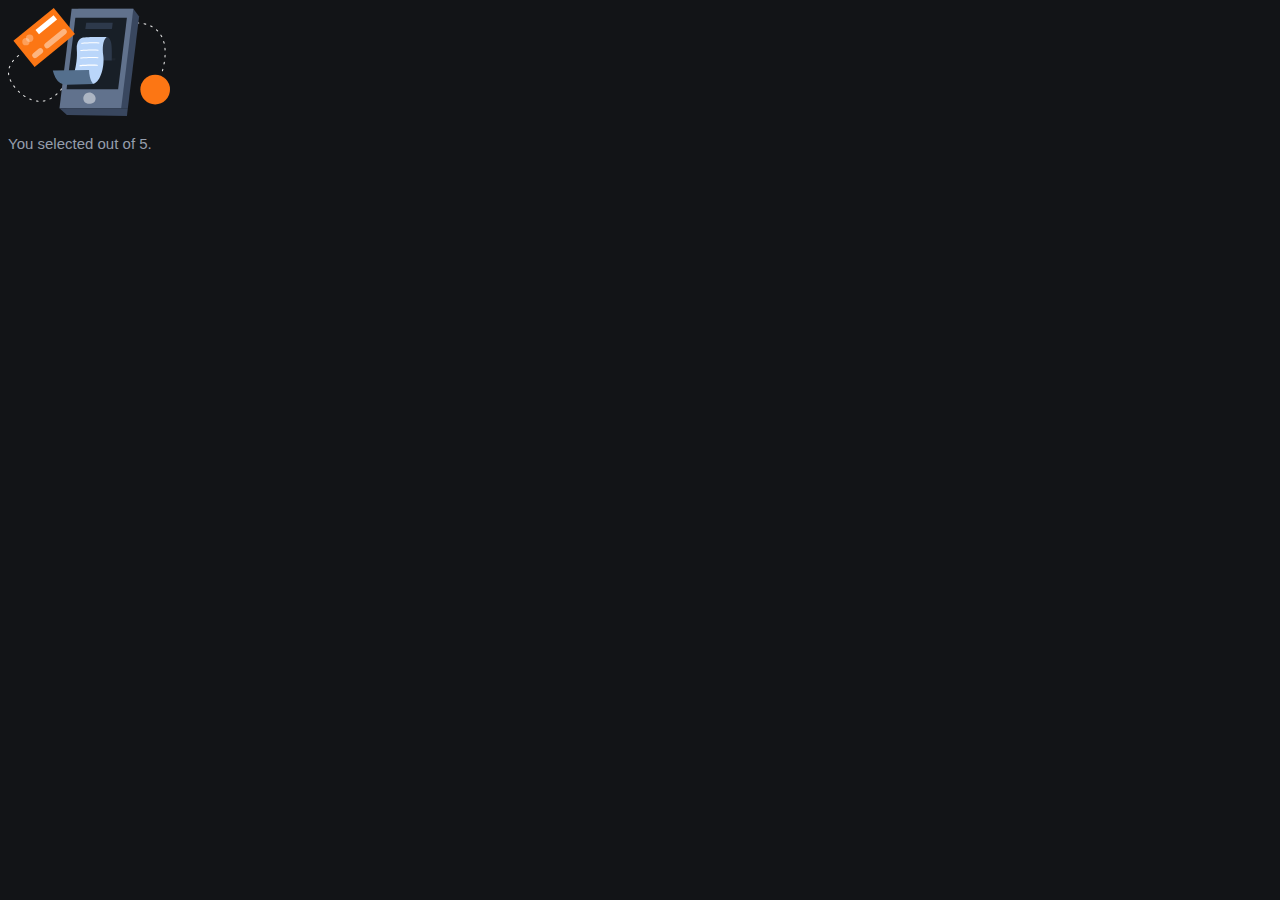
==== thank-you.html @ 22806b66 "updates" ====
<!DOCTYPE html>
<html lang="en">
<head>
    <meta charset="UTF-8">
    <meta http-equiv="X-UA-Compatible" content="IE=edge">
    <meta name="viewport" content="width=device-width, initial-scale=1.0">
    <link rel="stylesheet" href="style.css">
    <title>Document</title>
</head>
<body>
    <div class="ty-container">
        <img src="illustration-thank-you.svg" alt="thank you">
        <p>You selected <span class="show-rating"></span> out of 5.</p>
    </div>
    <script src="script.js"></script>
</body>
</html>
---- style.css ----
:root {
--light-grey: hsl(217, 12%, 63%);
--medium-grey: hsl(216, 12%, 54%);
--dark-blue: hsl(213, 19%, 18%);
--very-dark-blue: hsl(216, 12%, 8%);
--hover-orange: hsl(25, 97%, 53%);
}

body {
    font-family: 'Overpass', sans-serif;
    color: var(--light-grey);
    background-color: var(--very-dark-blue);
}

p {
    font-size: 15px;
}

.container {
    background-color: var(--dark-blue);
    border-radius: 20px;
    overflow: visible;
    position: relative;
    margin: 200px auto 15px auto;
    width: 350px;
    height: 300px;
    padding: 35px; 
}

h1 {
    color: #fff;
}

.rating {
    border-radius: 50%;
    height: 50px;
    width: 50px;
    font-size: 150%;
    cursor: pointer;
    background-color: var(--very-dark-blue);
    color: var(--light-grey);
    border: none;
    text-align: center;
}

.rating:hover {
    background-color: var(--hover-orange);
    color: #fff;
}

.rating:active {
    background-color: var(--medium-grey);
    color: #fff;
}

.submit-rating {
    width: 100%;
    color: #fff;
    background-color: var(--hover-orange);
    border: none;
    border-radius: 25px;
    height: 50px;
    font-size: 125%;
    cursor: pointer;
    margin-top: 20px;
}

.submit-rating:hover {
    background-color: #fff;
    color: var(--hover-orange);
}

.flex-container {
    display: flex;
    justify-content: space-around;
}

.image-circle {
    border-radius: 50%;
    background-color: var(--very-dark-blue);
    width: 30px;
    height: 30px;
    text-align: center;
    padding: 5px;
    display: flex;
    align-items: center;
    justify-content: center;
}

.image-circle img {
    /* width: 50%; */
    height: auto;
}
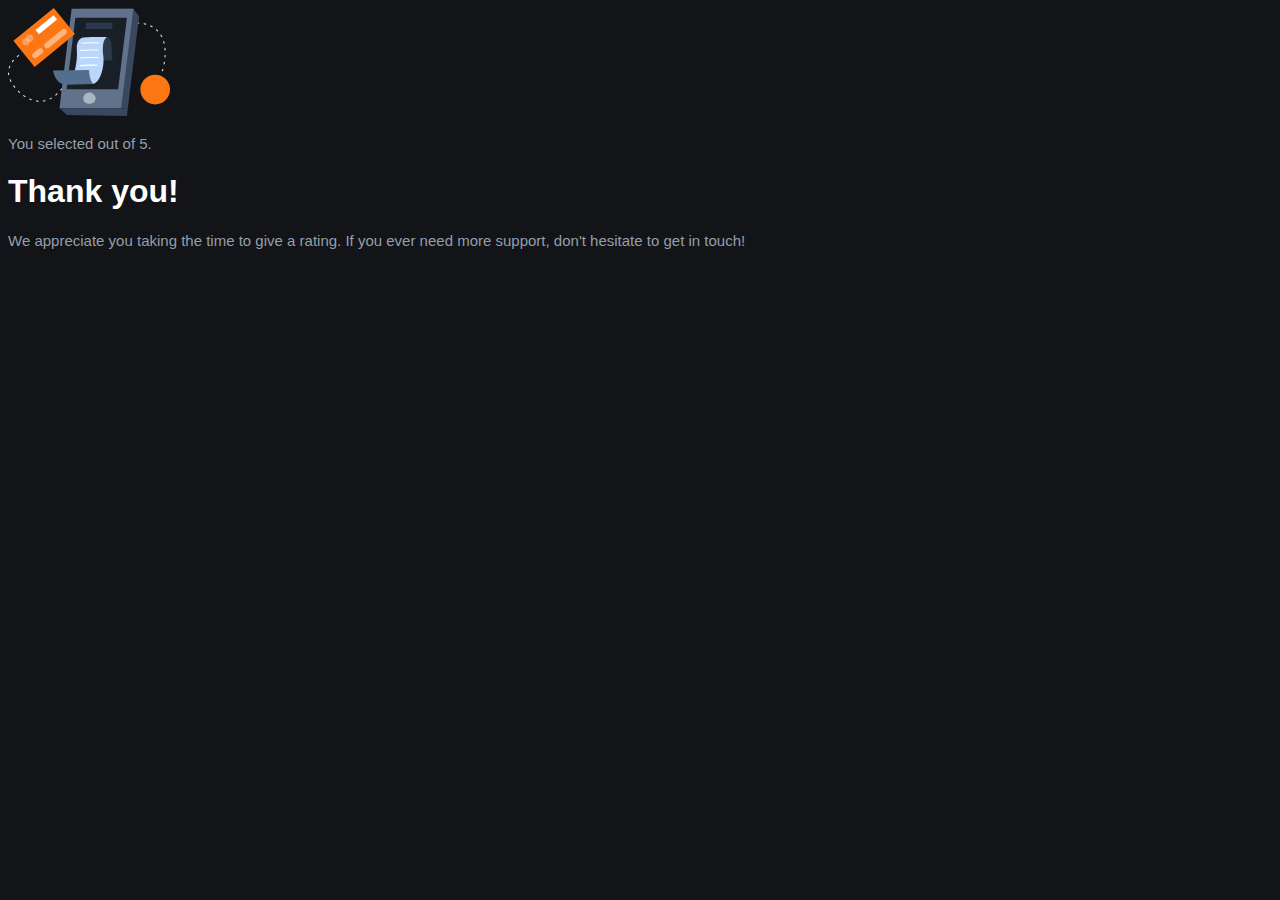
==== commit 7fd6b5cf: "update" ====
--- a/thank-you.html
+++ b/thank-you.html
@@ -1,5 +1,6 @@
 <!DOCTYPE html>
 <html lang="en">
+
 <head>
     <meta charset="UTF-8">
     <meta http-equiv="X-UA-Compatible" content="IE=edge">
@@ -7,11 +8,19 @@
     <link rel="stylesheet" href="style.css">
     <title>Document</title>
 </head>
+
 <body>
     <div class="ty-container">
         <img src="illustration-thank-you.svg" alt="thank you">
-        <p>You selected <span class="show-rating"></span> out of 5.</p>
+        <p>You selected <span id="show-rating"></span> out of 5.</p>
+        <h1>Thank you!</h1>
+        <p>We appreciate you taking the time to give a rating. If you ever need more support, don't hesitate to get in
+            touch!</p>
     </div>
     <script src="script.js"></script>
+    <script>
+        document.getElementById("show-rating").innerHTML = document.cookie;
+    </script>
 </body>
+
 </html>--- a/style.css
+++ b/style.css
@@ -4,6 +4,7 @@
 --dark-blue: hsl(213, 19%, 18%);
 --very-dark-blue: hsl(216, 12%, 8%);
 --hover-orange: hsl(25, 97%, 53%);
+--clicked-gray: #7C8798;
 }
 
 body {
@@ -90,4 +91,9 @@
 .image-circle img {
     /* width: 50%; */
     height: auto;
+}
+
+#selected-button {
+    background-color: #7C8798;
+    color: #fff;
 }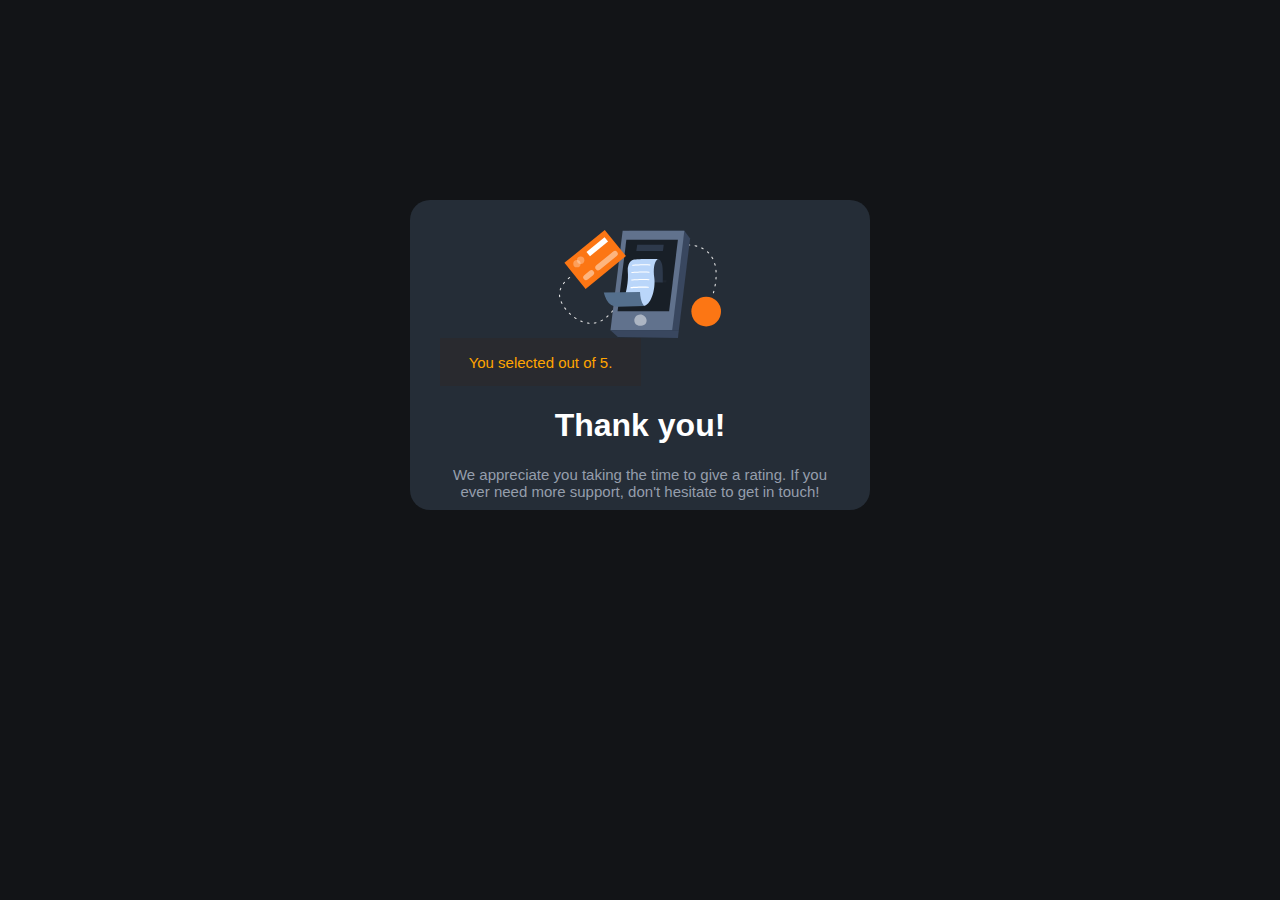
==== commit 9bb33082: "update" ====
--- a/thank-you.html
+++ b/thank-you.html
@@ -11,10 +11,12 @@
 
 <body>
     <div class="ty-container">
-        <img src="illustration-thank-you.svg" alt="thank you">
-        <p>You selected <span id="show-rating"></span> out of 5.</p>
-        <h1>Thank you!</h1>
-        <p>We appreciate you taking the time to give a rating. If you ever need more support, don't hesitate to get in
+        <div class="flex"><img src="illustration-thank-you.svg" alt="thank you" class="margin-0-auto"></div>
+        <div class="very-dark-blue-bg width-200 padding-2">
+            <p class="orange-text center-text">You selected <span id="show-rating"></span> out of 5.</p>
+        </div>
+        <h1 class="center-text">Thank you!</h1>
+        <p class="center-text">We appreciate you taking the time to give a rating. If you ever need more support, don't hesitate to get in
             touch!</p>
     </div>
     <script src="script.js"></script>
--- a/style.css
+++ b/style.css
@@ -96,4 +96,46 @@
 #selected-button {
     background-color: #7C8798;
     color: #fff;
+}
+
+.orange-text {
+    color: orange;
+}
+
+.ty-container {
+    background-color: var(--dark-blue);
+    border-radius: 20px;
+    overflow: visible;
+    position: relative;
+    margin: 200px auto 15px auto;
+    width: 400px;
+    height: 250px;
+    padding: 30px; 
+}
+
+.center-text {
+    text-align: center;
+}
+
+.center-item {
+    align-items: center;
+}
+
+.margin-0-auto {
+    margin: 0 auto;
+}
+
+.flex {
+    display: flex;
+}
+.very-dark-blue-bg {
+    background-color: #292a2f;
+}
+
+.width-200 {
+    width: 200px;
+}
+
+.padding-2 {
+    padding: 0.5px;
 }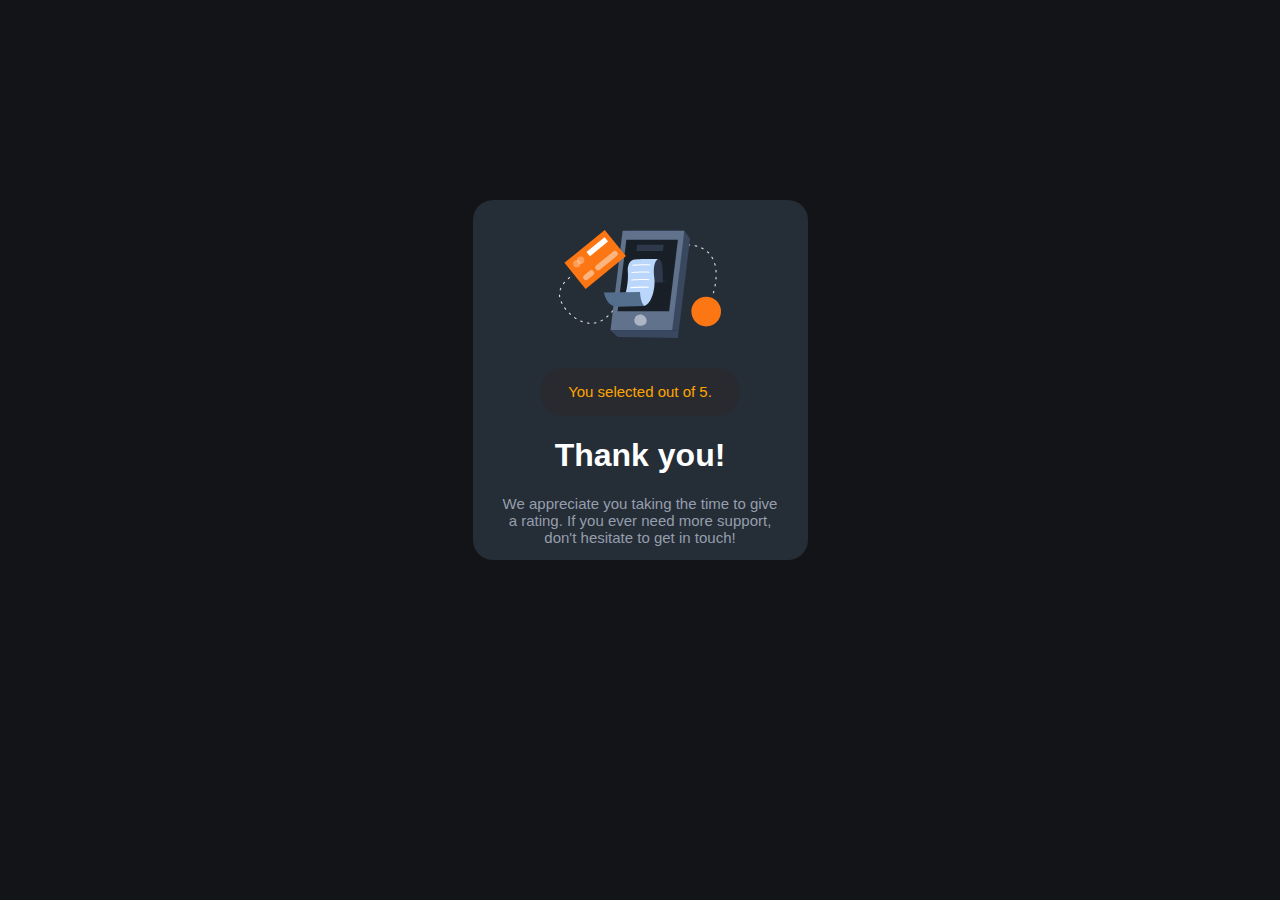
==== commit 94be4fec: "update" ====
--- a/thank-you.html
+++ b/thank-you.html
@@ -11,10 +11,10 @@
 
 <body>
     <div class="ty-container">
-        <div class="flex"><img src="illustration-thank-you.svg" alt="thank you" class="margin-0-auto"></div>
-        <div class="very-dark-blue-bg width-200 padding-2">
-            <p class="orange-text center-text">You selected <span id="show-rating"></span> out of 5.</p>
-        </div>
+        <div class="flex"><img src="illustration-thank-you.svg" alt="thank you" class="margin-0-auto margin-bottom"></div>
+            <div class="very-dark-blue-bg width-200 padding-2 margin-0-auto border-radius-25">
+                <p class="orange-text center-text">You selected <span id="show-rating"></span> out of 5.</p>
+            </div>
         <h1 class="center-text">Thank you!</h1>
         <p class="center-text">We appreciate you taking the time to give a rating. If you ever need more support, don't hesitate to get in
             touch!</p>
--- a/style.css
+++ b/style.css
@@ -108,8 +108,8 @@
     overflow: visible;
     position: relative;
     margin: 200px auto 15px auto;
-    width: 400px;
-    height: 250px;
+    width: 275px;
+    height: 300px;
     padding: 30px; 
 }
 
@@ -137,5 +137,13 @@
 }
 
 .padding-2 {
-    padding: 0.5px;
+    padding: 0.25px;
+}
+
+.border-radius-25 {
+    border-radius: 25px;
+}
+
+.margin-bottom {
+    margin-bottom: 30px;
 }